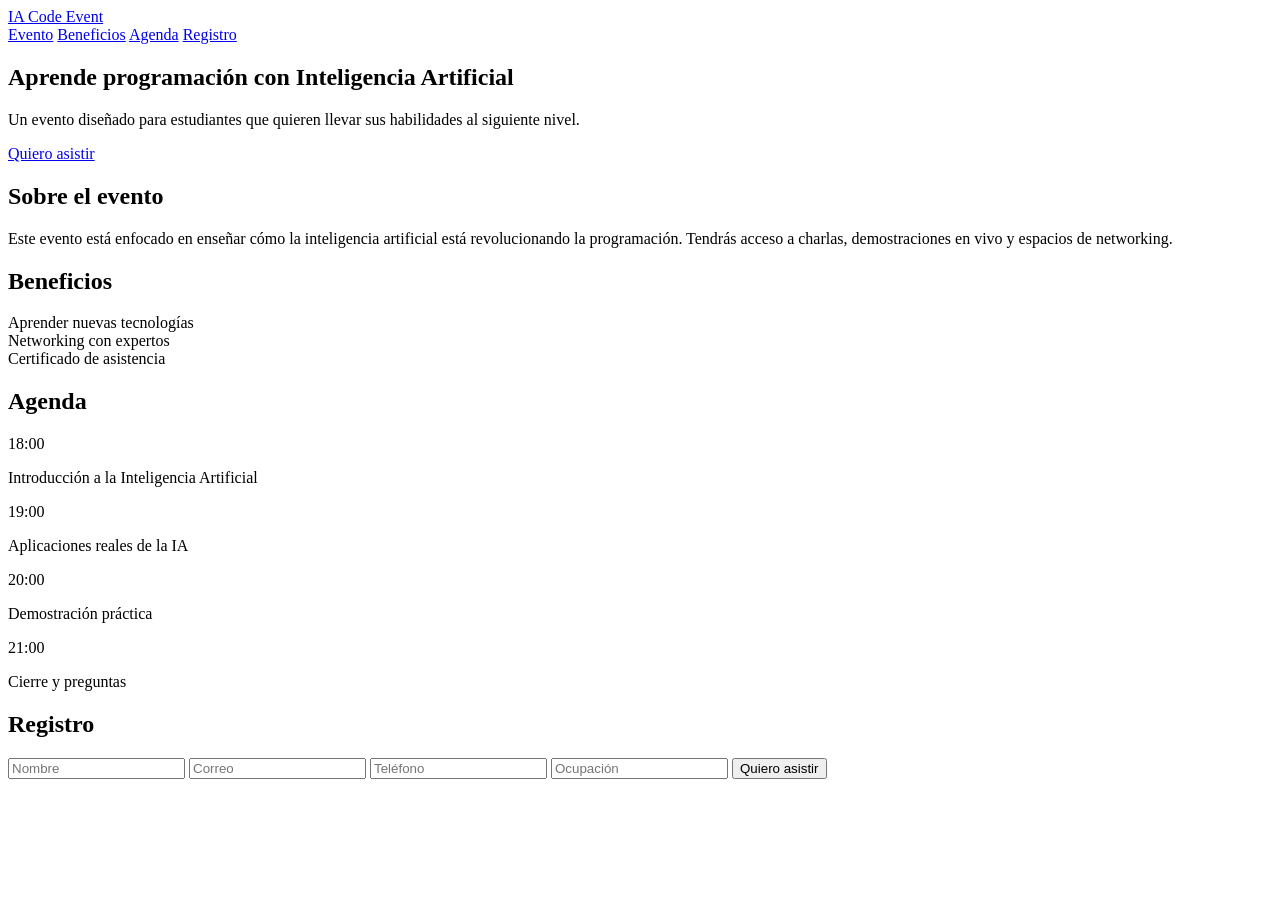
==== index.html @ 35128ba9 "Primer commit" ====
<!doctype html>
<!-- Documento HTML5 -->

<html lang="es">
  <head>
    <!-- Configuración básica -->
    <meta charset="UTF-8" />
    <!-- Responsive (adaptación a móviles) -->
    <meta name="viewport" content="width=device-width, initial-scale=1.0" />

    <title>Evento Programación IA</title>

    <!-- Archivo de estilos -->
    <link rel="stylesheet" href="Css/style2.css" />
  </head>

  <body>
    <!-- ===== NAV / MENÚ ===== -->
    <header class="nav">
      <!-- Logo o nombre del evento -->
      <a href="navegacion.html" class="logo">IA Code Event</a>

      <!-- Navegación interna (scroll a secciones) -->
      <nav>
        <a href="#evento">Evento</a>
        <a href="#beneficios">Beneficios</a>
        <a href="#agenda">Agenda</a>
        <a href="#registro">Registro</a>
      </nav>
    </header>

    <!-- ===== HERO (PORTADA PRINCIPAL) ===== -->
    <section class="hero">
      <div class="hero-text">
        <!-- Título principal -->
        <h1>Aprende programación con Inteligencia Artificial</h1>

        <!-- Descripción -->
        <p>
          Un evento diseñado para estudiantes que quieren llevar sus habilidades
          al siguiente nivel.
        </p>

        <!-- Botón de acción -->
        <a href="#registro" class="btn-primary">Quiero asistir</a>
      </div>
    </section>

    <!-- ===== SECCIÓN EVENTO ===== -->
    <section id="evento" class="section">
      <h2>Sobre el evento</h2>

      <!-- Información general -->
      <p>
        Este evento está enfocado en enseñar cómo la inteligencia artificial
        está revolucionando la programación. Tendrás acceso a charlas,
        demostraciones en vivo y espacios de networking.
      </p>
    </section>

    <!-- ===== SECCIÓN BENEFICIOS ===== -->
    <section id="beneficios" class="section">
      <h2>Beneficios</h2>

      <!-- Contenedor de tarjetas -->
      <div class="flex">
        <div class="card">Aprender nuevas tecnologías</div>
        <div class="card">Networking con expertos</div>
        <div class="card">Certificado de asistencia</div>
      </div>
    </section>

    <!-- ===== SECCIÓN AGENDA ===== -->
    <section id="agenda" class="agenda">
      <div class="agenda-container">
        <h2>Agenda</h2>

        <!-- Cada bloque es una actividad con hora -->
        <div class="agenda-item">
          <span>18:00</span>
          <p>Introducción a la Inteligencia Artificial</p>
        </div>

        <div class="agenda-item">
          <span>19:00</span>
          <p>Aplicaciones reales de la IA</p>
        </div>

        <div class="agenda-item">
          <span>20:00</span>
          <p>Demostración práctica</p>
        </div>

        <div class="agenda-item">
          <span>21:00</span>
          <p>Cierre y preguntas</p>
        </div>
      </div>
    </section>

    <!-- ===== SECCIÓN REGISTRO ===== -->
    <section id="registro" class="registro">
      <h2>Registro</h2>

      <!-- Formulario de inscripción -->
      <form class="formulario">
        <input type="text" placeholder="Nombre" required />
        <input type="email" placeholder="Correo" required />
        <input type="tel" placeholder="Teléfono" required />
        <input type="text" placeholder="Ocupación" required />

        <!-- Botón de envío -->
        <button type="submit" class="btn-primary">Quiero asistir</button>
      </form>
    </section>
  </body>
</html>
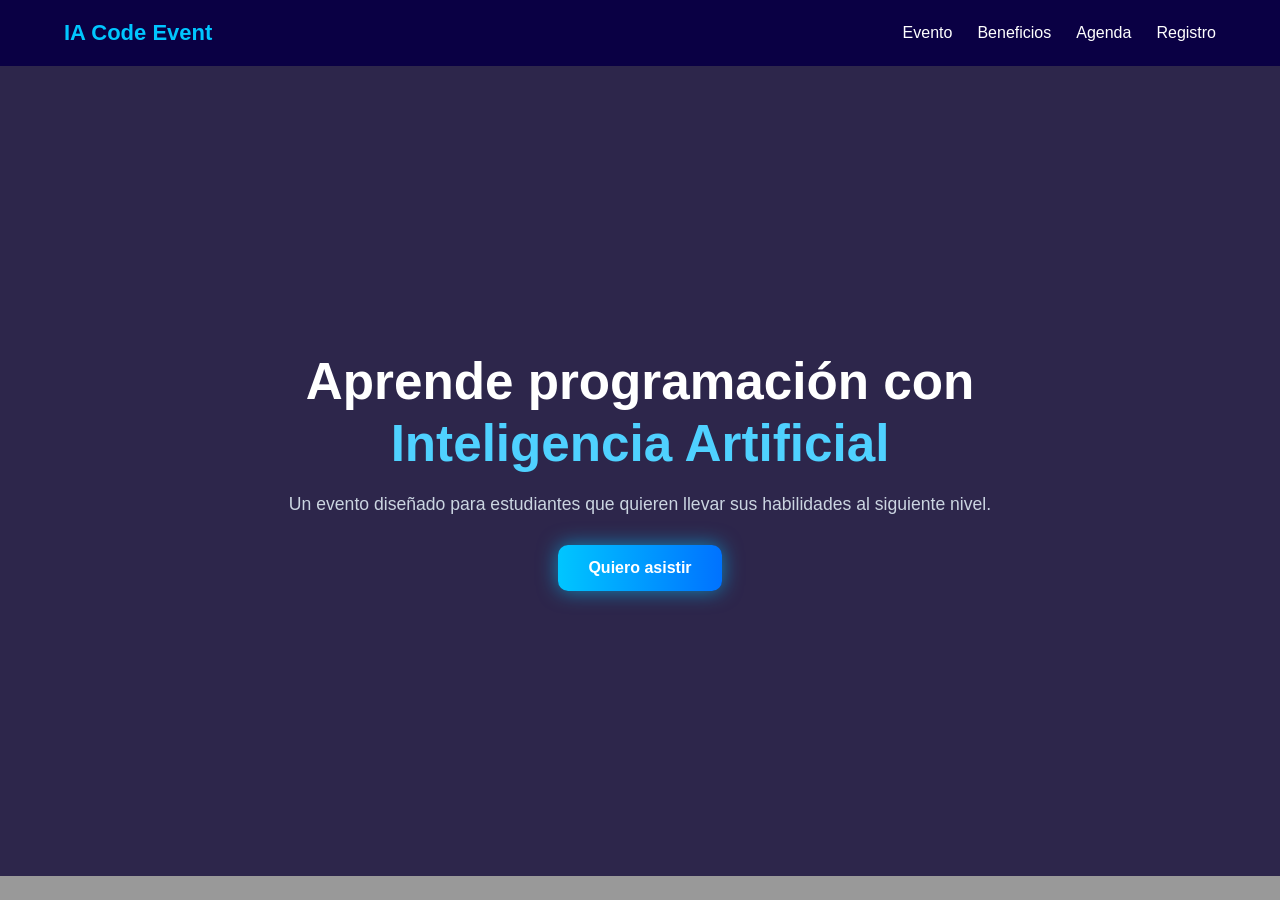
==== commit 5db8b8d6: "Correccion de rutas Css y estructura para Git Pages" ====
--- a/index.html
+++ b/index.html
@@ -3,115 +3,67 @@
 
 <html lang="es">
   <head>
-    <!-- Configuración básica -->
+    <!-- Configuración de la página -->
     <meta charset="UTF-8" />
-    <!-- Responsive (adaptación a móviles) -->
-    <meta name="viewport" content="width=device-width, initial-scale=1.0" />
-
-    <title>Evento Programación IA</title>
+    <title>CESDE IA Summit</title>
 
     <!-- Archivo de estilos -->
-    <link rel="stylesheet" href="Css/style2.css" />
+    <link rel="stylesheet" href="css/style.css" />
   </head>
 
   <body>
-    <!-- ===== NAV / MENÚ ===== -->
-    <header class="nav">
-      <!-- Logo o nombre del evento -->
-      <a href="navegacion.html" class="logo">IA Code Event</a>
+    <!-- ===== HEADER / NAV ===== -->
+    <header>
+      <div class="container nav">
+        <!-- Logo o nombre del evento -->
+        <div class="logo">IA Code Event</div>
 
-      <!-- Navegación interna (scroll a secciones) -->
-      <nav>
-        <a href="#evento">Evento</a>
-        <a href="#beneficios">Beneficios</a>
-        <a href="#agenda">Agenda</a>
-        <a href="#registro">Registro</a>
-      </nav>
+        <!-- Enlaces de navegación -->
+        <div class="nav-link">
+          <a href="index.html">Evento</a>
+          <a href="index.html">Beneficios</a>
+          <a href="index.html">Agenda</a>
+          <a href="index.html">Registro</a>
+        </div>
+      </div>
     </header>
 
-    <!-- ===== HERO (PORTADA PRINCIPAL) ===== -->
-    <section class="hero">
-      <div class="hero-text">
-        <!-- Título principal -->
-        <h1>Aprende programación con Inteligencia Artificial</h1>
+    <!-- ===== CONTENIDO PRINCIPAL ===== -->
+    <main>
+      
+      <!-- ===== HERO (PORTADA) ===== -->
+      <section class="hero">
+        
+        <!-- Capa visual (overlay para efectos) -->
+        <div class="overlay"></div>
 
-        <!-- Descripción -->
-        <p>
-          Un evento diseñado para estudiantes que quieren llevar sus habilidades
-          al siguiente nivel.
-        </p>
+        <!-- Contenedor del contenido -->
+        <div class="container hero-cont">
+          
+          <!-- Texto principal -->
+          <div class="hero-text">
+            
+            <!-- Título principal -->
+            <h1>
+              Aprende programación con <br />
+              <span>Inteligencia Artificial</span>
+            </h1>
 
-        <!-- Botón de acción -->
-        <a href="#registro" class="btn-primary">Quiero asistir</a>
-      </div>
-    </section>
+            <!-- Descripción -->
+            <p>
+              Un evento diseñado para estudiantes que quieren llevar sus
+              habilidades al siguiente nivel.
+            </p>
 
-    <!-- ===== SECCIÓN EVENTO ===== -->
-    <section id="evento" class="section">
-      <h2>Sobre el evento</h2>
+            <!-- Botón principal -->
+            <div class="hero-buttons">
+              <a href="index.html" class="btn-primary">Quiero asistir</a>
+            </div>
 
-      <!-- Información general -->
-      <p>
-        Este evento está enfocado en enseñar cómo la inteligencia artificial
-        está revolucionando la programación. Tendrás acceso a charlas,
-        demostraciones en vivo y espacios de networking.
-      </p>
-    </section>
+          </div>
+        </div>
+      </section>
 
-    <!-- ===== SECCIÓN BENEFICIOS ===== -->
-    <section id="beneficios" class="section">
-      <h2>Beneficios</h2>
-
-      <!-- Contenedor de tarjetas -->
-      <div class="flex">
-        <div class="card">Aprender nuevas tecnologías</div>
-        <div class="card">Networking con expertos</div>
-        <div class="card">Certificado de asistencia</div>
-      </div>
-    </section>
-
-    <!-- ===== SECCIÓN AGENDA ===== -->
-    <section id="agenda" class="agenda">
-      <div class="agenda-container">
-        <h2>Agenda</h2>
-
-        <!-- Cada bloque es una actividad con hora -->
-        <div class="agenda-item">
-          <span>18:00</span>
-          <p>Introducción a la Inteligencia Artificial</p>
-        </div>
-
-        <div class="agenda-item">
-          <span>19:00</span>
-          <p>Aplicaciones reales de la IA</p>
-        </div>
-
-        <div class="agenda-item">
-          <span>20:00</span>
-          <p>Demostración práctica</p>
-        </div>
-
-        <div class="agenda-item">
-          <span>21:00</span>
-          <p>Cierre y preguntas</p>
-        </div>
-      </div>
-    </section>
-
-    <!-- ===== SECCIÓN REGISTRO ===== -->
-    <section id="registro" class="registro">
-      <h2>Registro</h2>
-
-      <!-- Formulario de inscripción -->
-      <form class="formulario">
-        <input type="text" placeholder="Nombre" required />
-        <input type="email" placeholder="Correo" required />
-        <input type="tel" placeholder="Teléfono" required />
-        <input type="text" placeholder="Ocupación" required />
-
-        <!-- Botón de envío -->
-        <button type="submit" class="btn-primary">Quiero asistir</button>
-      </form>
-    </section>
+    </main>
   </body>
 </html>
--- a/css/style.css
+++ b/css/style.css
@@ -0,0 +1,161 @@
+/* ===== CONFIGURACIÓN DEL BODY ===== */
+body {
+  margin: 0; /* elimina el margen blanco del navegador */
+  position: relative; /* necesario para usar ::before y ::after */
+}
+
+/* ===== FONDO DESENFOCADO ===== */
+body::before {
+  content: "";
+  position: fixed; /* se queda fijo al hacer scroll */
+  top: 0;
+  left: 0;
+  width: 100%;
+  height: 100%;
+
+  /* imagen de fondo */
+  background: url("../Img/cerebrobg.png") no-repeat center/cover;
+
+  filter: blur(8px); /* efecto desenfoque */
+
+  z-index: -1; /* queda detrás del contenido */
+}
+
+/* ===== CAPA OSCURA ENCIMA DEL FONDO ===== */
+body::after {
+  content: "";
+  position: fixed;
+  inset: 0; /* ocupa toda la pantalla */
+  background: rgba(0,0,0,0.4); /* oscurece el fondo */
+  z-index: -1;
+}
+
+/* ===== RESET GENERAL ===== */
+* {
+  margin: 0; /* elimina márgenes por defecto */
+  padding: 0; /* elimina espacios internos */
+  box-sizing: border-box; /* controla tamaños correctamente */
+  font-family: "Montserrat", sans-serif; /* fuente general */
+}
+
+/* ===== LINKS ===== */
+a {
+  text-decoration: none; /* quita subrayado */
+  color: white; /* color base */
+}
+
+/* ===== CONTENEDOR PRINCIPAL ===== */
+.container {
+  width: 90%; /* ancho adaptable */
+  max-width: 1200px; /* límite máximo */
+  margin: 0 auto; /* centra el contenido */
+}
+
+/* ===== HEADER ===== */
+header {
+  background-color: #0a0044; /* fondo oscuro */
+  padding: 20px 0; /* espacio vertical */
+}
+
+/* ===== NAVBAR ===== */
+.nav {
+  display: flex; /* activa flexbox */
+  justify-content: space-between; /* separa logo y links */
+  align-items: center; /* centra verticalmente */
+}
+
+/* LOGO */
+.logo {
+  font-weight: bold;
+  font-size: 22px;
+  color: #00c6ff;
+}
+
+/* LINKS DEL MENÚ */
+.nav-link {
+  display: flex;
+  gap: 25px; /* espacio entre links */
+}
+
+.nav-link a {
+  font-weight: 500;
+  transition: 0.3s; /* animación suave */
+}
+
+.nav-link a:hover {
+  color: #4fd1ff; /* efecto hover */
+}
+
+/* ===== HERO (PORTADA) ===== */
+.hero {
+  position: relative;
+  height: 90vh; /* ocupa casi toda la pantalla */
+
+  display: flex;
+  align-items: center;
+  justify-content: center;
+  text-align: center;
+
+  /* imagen de fondo */
+  background: url('../img/hero.jpg') center/cover no-repeat;
+}
+
+/* ===== OVERLAY (CAPA OSCURA) ===== */
+.overlay {
+  position: absolute;
+  inset: 0;
+  background: rgba(10, 0, 50, 0.75); /* oscurece el hero */
+}
+
+/* ===== CONTENIDO DEL HERO ===== */
+.hero-cont {
+  position: relative;
+  z-index: 2; /* queda encima del overlay */
+  display: flex;
+  justify-content: center;
+}
+
+/* ===== TEXTO ===== */
+.hero-text {
+  max-width: 800px;
+}
+
+.hero-text h1 {
+  font-size: 3.2rem;
+  line-height: 1.2;
+  color: white;
+}
+
+.hero-text span {
+  color: #4fd1ff; /* color destacado */
+}
+
+.hero-text p {
+  margin-top: 20px;
+  font-size: 1.1rem;
+  color: #cbd5e1;
+}
+
+/* ===== BOTÓN ===== */
+.hero-buttons {
+  margin-top: 30px;
+}
+
+.btn-primary {
+  display: inline-block;
+  padding: 14px 30px;
+  border-radius: 10px;
+
+  background: linear-gradient(90deg, #00c6ff, #0072ff);
+  color: white;
+  font-weight: bold;
+
+  transition: 0.3s;
+  box-shadow: 0 0 20px rgba(0, 198, 255, 0.6);
+}
+
+/* EFECTO HOVER */
+.btn-primary:hover {
+  transform: scale(1.05); /* agranda un poco */
+  box-shadow: 0 0 30px rgba(0, 198, 255, 0.9);
+}
